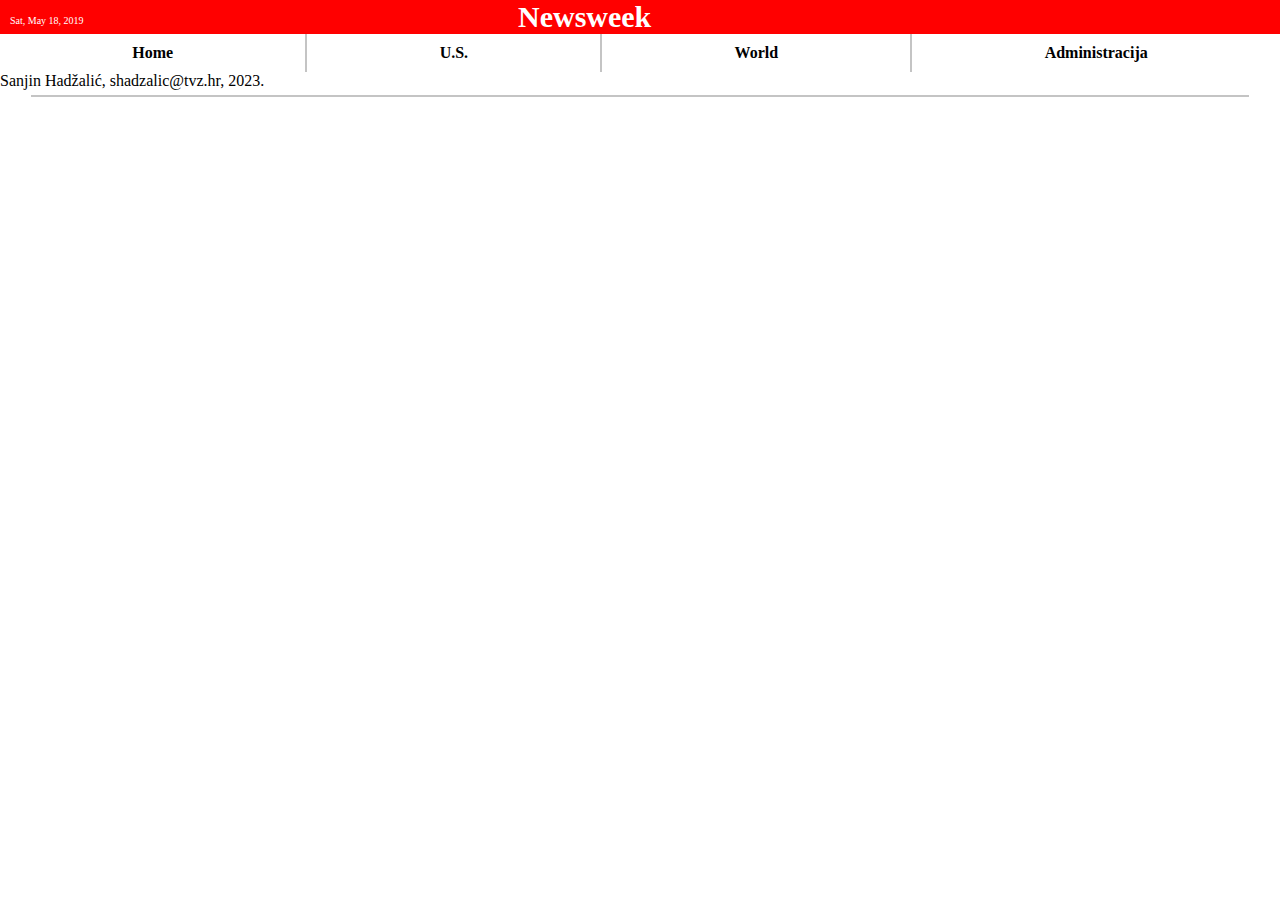
==== maher.html @ 5992df68 "this commit will add maher.html" ====
<!DOCTYPE html>
<hmtl>
    <head>
        <meta charset="UTF-8">
        <meta name="viewport" content="width=device-width, initial-scale=1.0">        
        <title>Naslovna strana</title>
        <link rel="stylesheet" type="text/css" href="style.css">
    </head>
    <body>
        <header>
            <div class="upperHeader">
                <p>Sat, May 18, 2019</p>
                <h1>Newsweek</h1>                
            </div>
            <div class="bottomHeader">
                <nav>
                    <ul>
                        <li><a href="index.html">Home</a></li>
                        <li><a href="">U.S.</a></li>
                        <li><a href="">World</a></li>
                        <li><a href="">Administracija</a></li>
                    </ul>
                </nav>
            </div>
        </header>
        <section class="row">
            
        </section>
        <footer>
            <p>
                Sanjin Hadžalić, shadzalic@tvz.hr, 2023.
            </p>
            <hr class="hrFooter">
        </footer>
    </body>
</hmtl>
---- style.css ----
@media screen and (max-width:1025px){
*{
    margin: 0;
}
.upperHeader{
  background-color: red;
  width: 100%;
  text-align: center;}
.upperHeader p{
  padding-top: 15px;
  padding-left: 10px;
  font-size: 10px;
  font-family: cursive;
  color: white;
}
.upperHeader h1{
  font-size: 30px;
  color: white;
  font-family: 'Times New Roman', Times, serif;
}
nav {
  background-color: white;
  width: 100%;
  height: 100%;
  float: left;
  list-style-type: none;
  margin: 0;
  padding: 0;
}
nav li {
  display: block;
  border-bottom: 2px dashed #c4c4c4;
}
nav li:last-child{
  border-bottom: 0;
}
nav a {
  display: block;
  color: black;
  text-align: center;
  padding: 14px 16px;
  text-decoration: none;
}
nav a:hover {
  color: red;
}
.hrMain{
  width: 95%;
  margin: auto;
  margin-top: 5px;
  border: 1px solid #c4c4c4;
  }
.row h2{
  color: red;
}
img{
    max-width: 100%;
}
.row h2{
  padding-left: 10px;
}
.row{
  flex-direction: column;
  justify-content: space-between;
}
.column{
  width: 97%;
  padding: 5px 5px 5px 5px ;

}
footer{
  height: 100px;
}
.hrFooter{
  width: 95%;
  margin: auto;
  margin-top: 5px;
  border: 1px solid #c4c4c4;
}

}
@media screen and (min-width: 1025px){
*{
    margin: 0;
}
.upperHeader{
  background-color: red;
  display: flex;
  width: 100%;
}
.upperHeader p{
  width: 40%;
  padding-top: 15px;
  padding-left: 10px;
  font-size: 10px;
  font-family: cursive;
  color: white;
}
.upperHeader h1{
  width: 60%;
  font-size: 30px;
  color: white;
  font-family: 'Times New Roman', Times, serif;
}
nav ul {
    list-style-type: none;
    margin: 0;
    padding: 0;
    display: flex;
    justify-content: space-between;
  }
  
nav ul li {
    flex-grow: 1;
    border-right: 2px solid #c4c4c4;
    display: inline-block;
    float: left;
    padding: 0 15px;
  }
nav ul li:last-child {
    border-right: 0;
  }
nav ul li a {
    display: block;
    text-decoration: none;
    text-align: center;
    padding: 10px;
    font-family: cursive;
    font-weight: bold;
    background-color: white;
    color: black;
  }
nav ul li a:hover{
  color: red;
}
.hrMain{
  width: 95%;
  margin: auto;
  margin-top: 5px;
  border: 1px solid #c4c4c4;
  }
.row h2{
  color: red;
}
img{
    max-width: 100%;
}
.row h2{
  padding-left: 10px;
}
.row::after{
  content: "";
  display: table;
  clear: both;
}
.column{
    float: left;
    width: 30.0%;
    padding: 15px;
}
.anchorArticle{
  text-decoration: none;
  color: black;
}
footer{
  height: 100px;
}
.hrFooter{
  width: 95%;
  margin: auto;
  margin-top: 5px;
  border: 1px solid #c4c4c4;
}
}
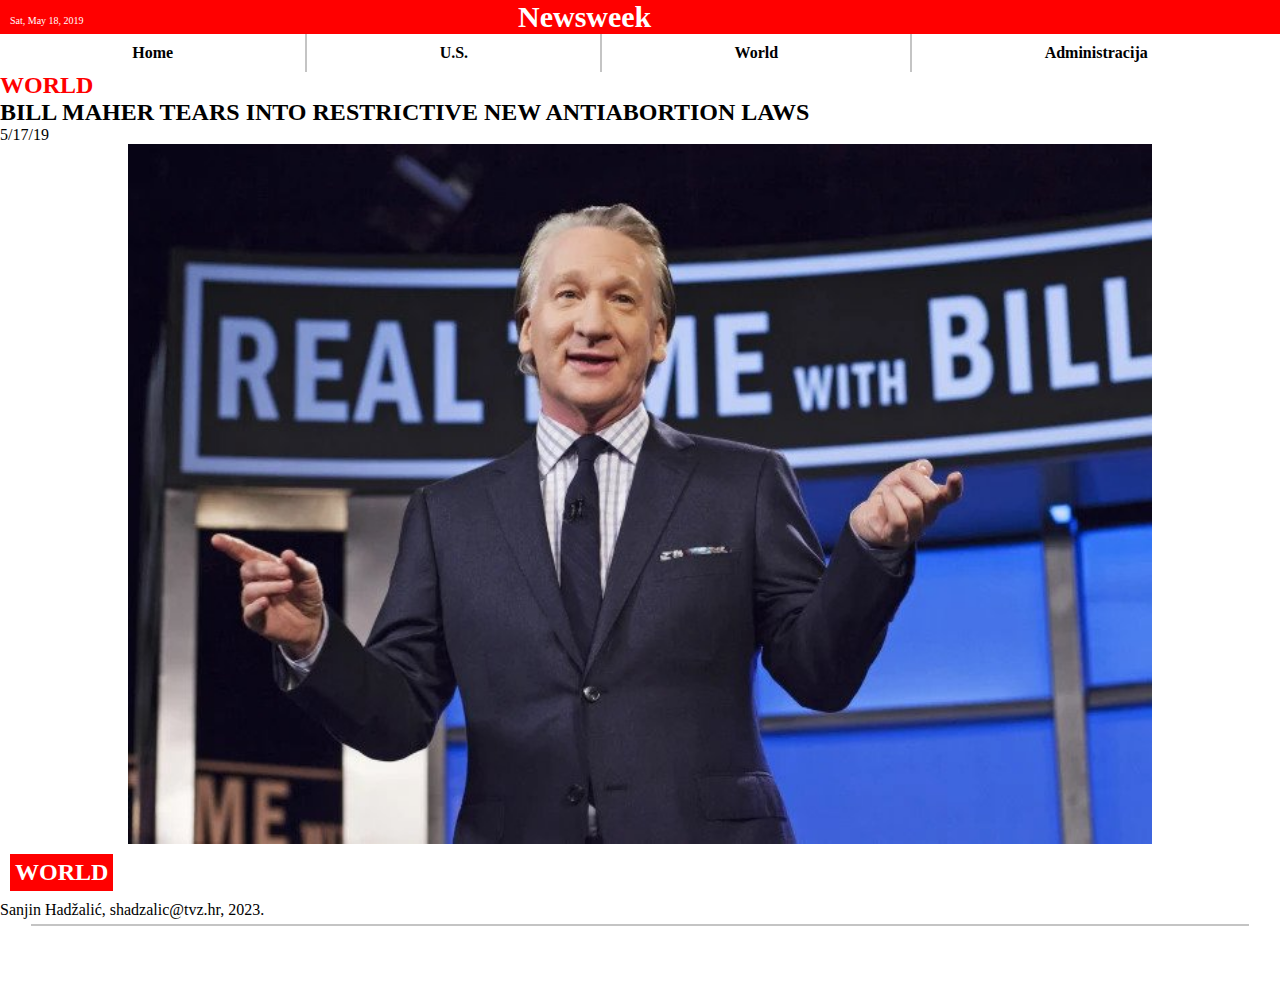
==== commit 244d01cb: "this commit will add features to maher.html" ====
--- a/maher.html
+++ b/maher.html
@@ -23,8 +23,20 @@
                 </nav>
             </div>
         </header>
-        <section class="row">
-            
+        <section class="articleSection">
+            <h2 style="color: red;">
+                WORLD
+            </h2>
+            <h2 class="articleTitle">
+                Bill Maher Tears Into Restrictive New AntiAbortion Laws
+            </h2>
+            <p>
+                5/17/19
+            </p>
+            <img src="images/maher.jpg" alt="maher" class="articleImage">
+            <h2 class="articleBttn">
+                WORLD
+            </h2> 
         </section>
         <footer>
             <p>
--- a/style.css
+++ b/style.css
@@ -162,6 +162,24 @@
   text-decoration: none;
   color: black;
 }
+.articleBttn{
+  color: white;
+  background-color: red;
+  padding: 5px;
+  margin: 10px;
+  display: inline-block;
+}
+.articleTitle{
+  color: black;
+  text-transform: uppercase;
+}
+.articleImage{
+  display: block;
+  margin-left: auto;
+  margin-right: auto;
+  width: 80%;
+  height: 700px;
+}
 footer{
   height: 100px;
 }
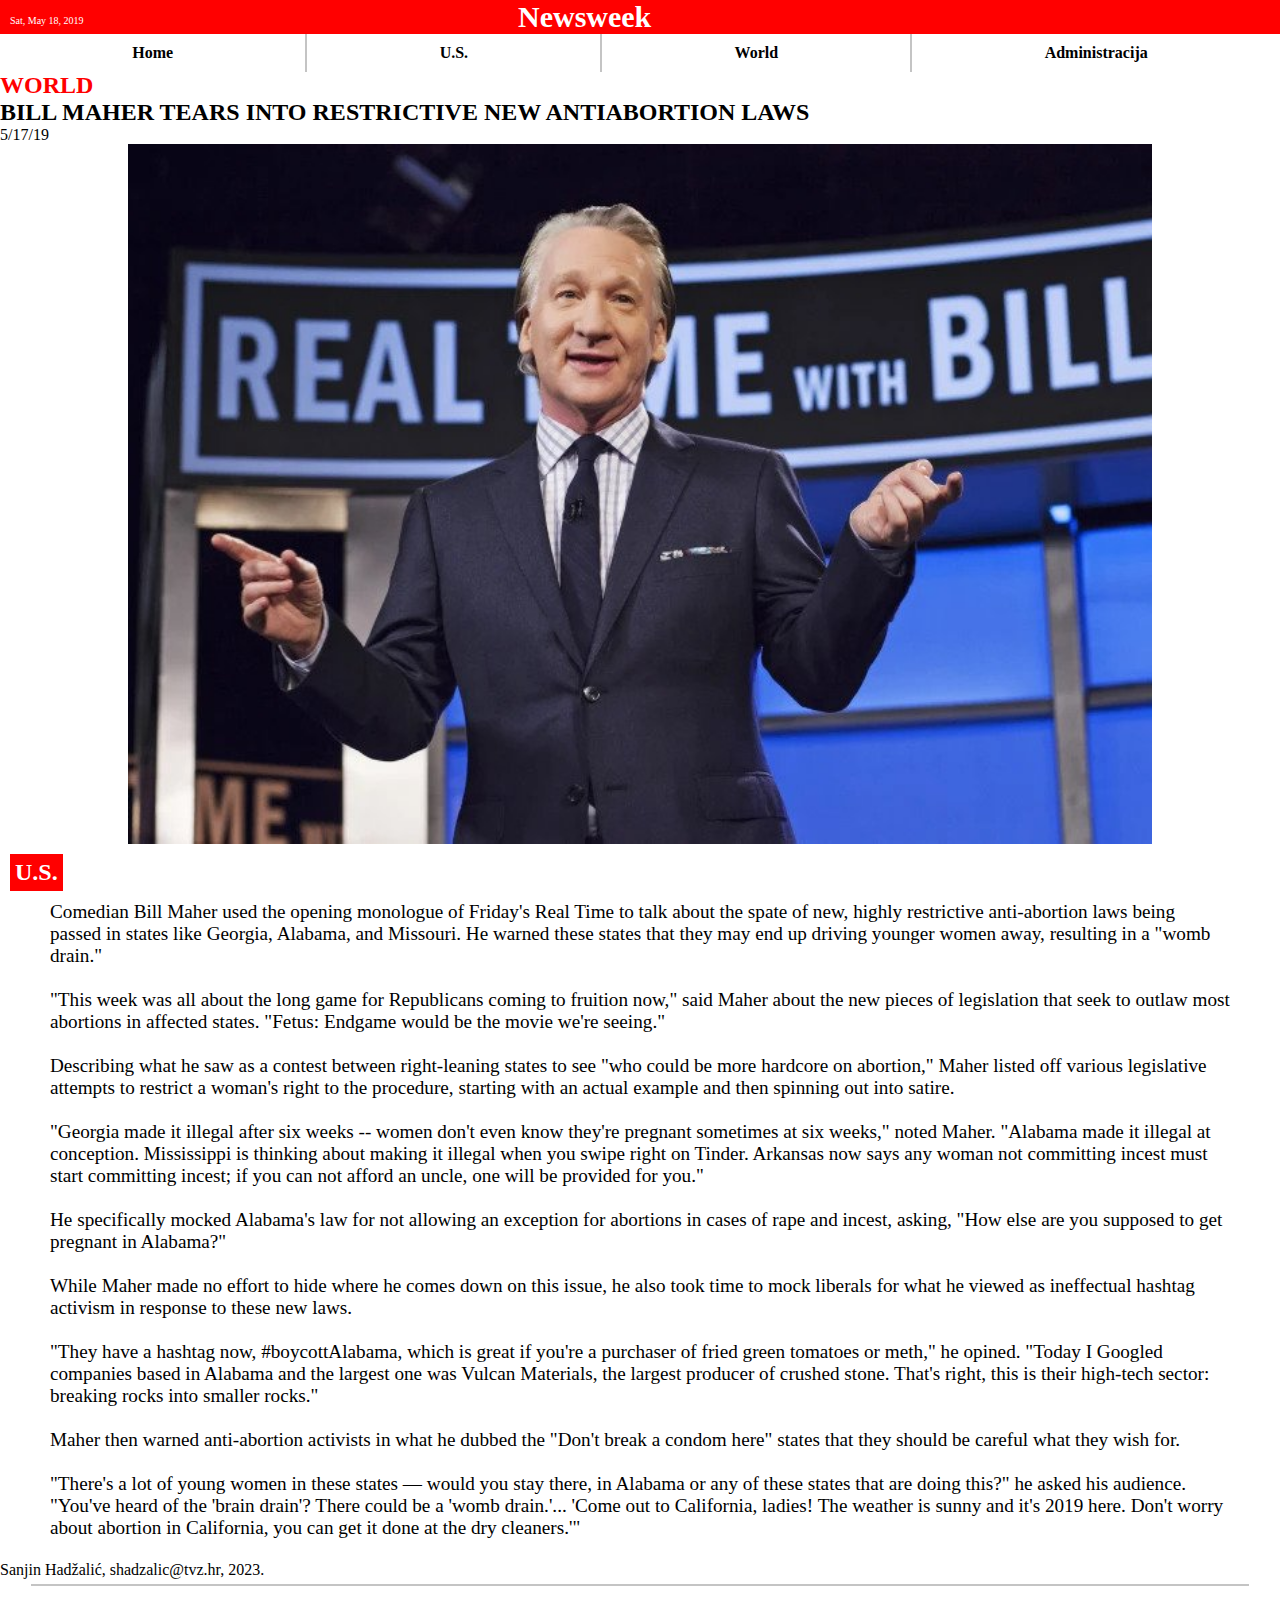
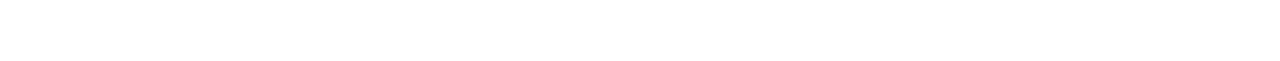
==== commit 96c6311c: "add text in maher.html article" ====
--- a/maher.html
+++ b/maher.html
@@ -35,8 +35,19 @@
             </p>
             <img src="images/maher.jpg" alt="maher" class="articleImage">
             <h2 class="articleBttn">
-                WORLD
+                U.S.
             </h2> 
+            <p class="articleContent">
+                Comedian Bill Maher used the opening monologue of Friday's Real Time to talk about the spate of new, highly restrictive anti-abortion laws being passed in states like Georgia, Alabama, and Missouri. He warned these states that they may end up driving younger women away, resulting in a "womb drain."<br><br>
+                "This week was all about the long game for Republicans coming to fruition now," said Maher about the new pieces of legislation that seek to outlaw most abortions in affected states. "Fetus: Endgame would be the movie we're seeing."<br><br>
+                Describing what he saw as a contest between right-leaning states to see "who could be more hardcore on abortion," Maher listed off various legislative attempts to restrict a woman's right to the procedure, starting with an actual example and then spinning out into satire.<br><br>
+                "Georgia made it illegal after six weeks -- women don't even know they're pregnant sometimes at six weeks," noted Maher. "Alabama made it illegal at conception. Mississippi is thinking about making it illegal when you swipe right on Tinder. Arkansas now says any woman not committing incest must start committing incest; if you can not afford an uncle, one will be provided for you."<br><br>
+                He specifically mocked Alabama's law for not allowing an exception for abortions in cases of rape and incest, asking, "How else are you supposed to get pregnant in Alabama?"<br><br>
+                While Maher made no effort to hide where he comes down on this issue, he also took time to mock liberals for what he viewed as ineffectual hashtag activism in response to these new laws.<br><br>
+                "They have a hashtag now, #boycottAlabama, which is great if you're a purchaser of fried green tomatoes or meth," he opined. "Today I Googled companies based in Alabama and the largest one was Vulcan Materials, the largest producer of crushed stone. That's right, this is their high-tech sector: breaking rocks into smaller rocks."<br><br>
+                Maher then warned anti-abortion activists in what he dubbed the "Don't break a condom here" states that they should be careful what they wish for.<br><br>
+                "There's a lot of young women in these states — would you stay there, in Alabama or any of these states that are doing this?" he asked his audience. "You've heard of the 'brain drain'? There could be a 'womb drain.'... 'Come out to California, ladies! The weather is sunny and it's 2019 here. Don't worry about abortion in California, you can get it done at the dry cleaners.'"<br><br>
+            </p>
         </section>
         <footer>
             <p>
--- a/style.css
+++ b/style.css
@@ -180,6 +180,12 @@
   width: 80%;
   height: 700px;
 }
+.articleContent{
+  display: block;
+  margin-left: 50px;
+  margin-right: 50px;
+  font-size: larger;
+}
 footer{
   height: 100px;
 }
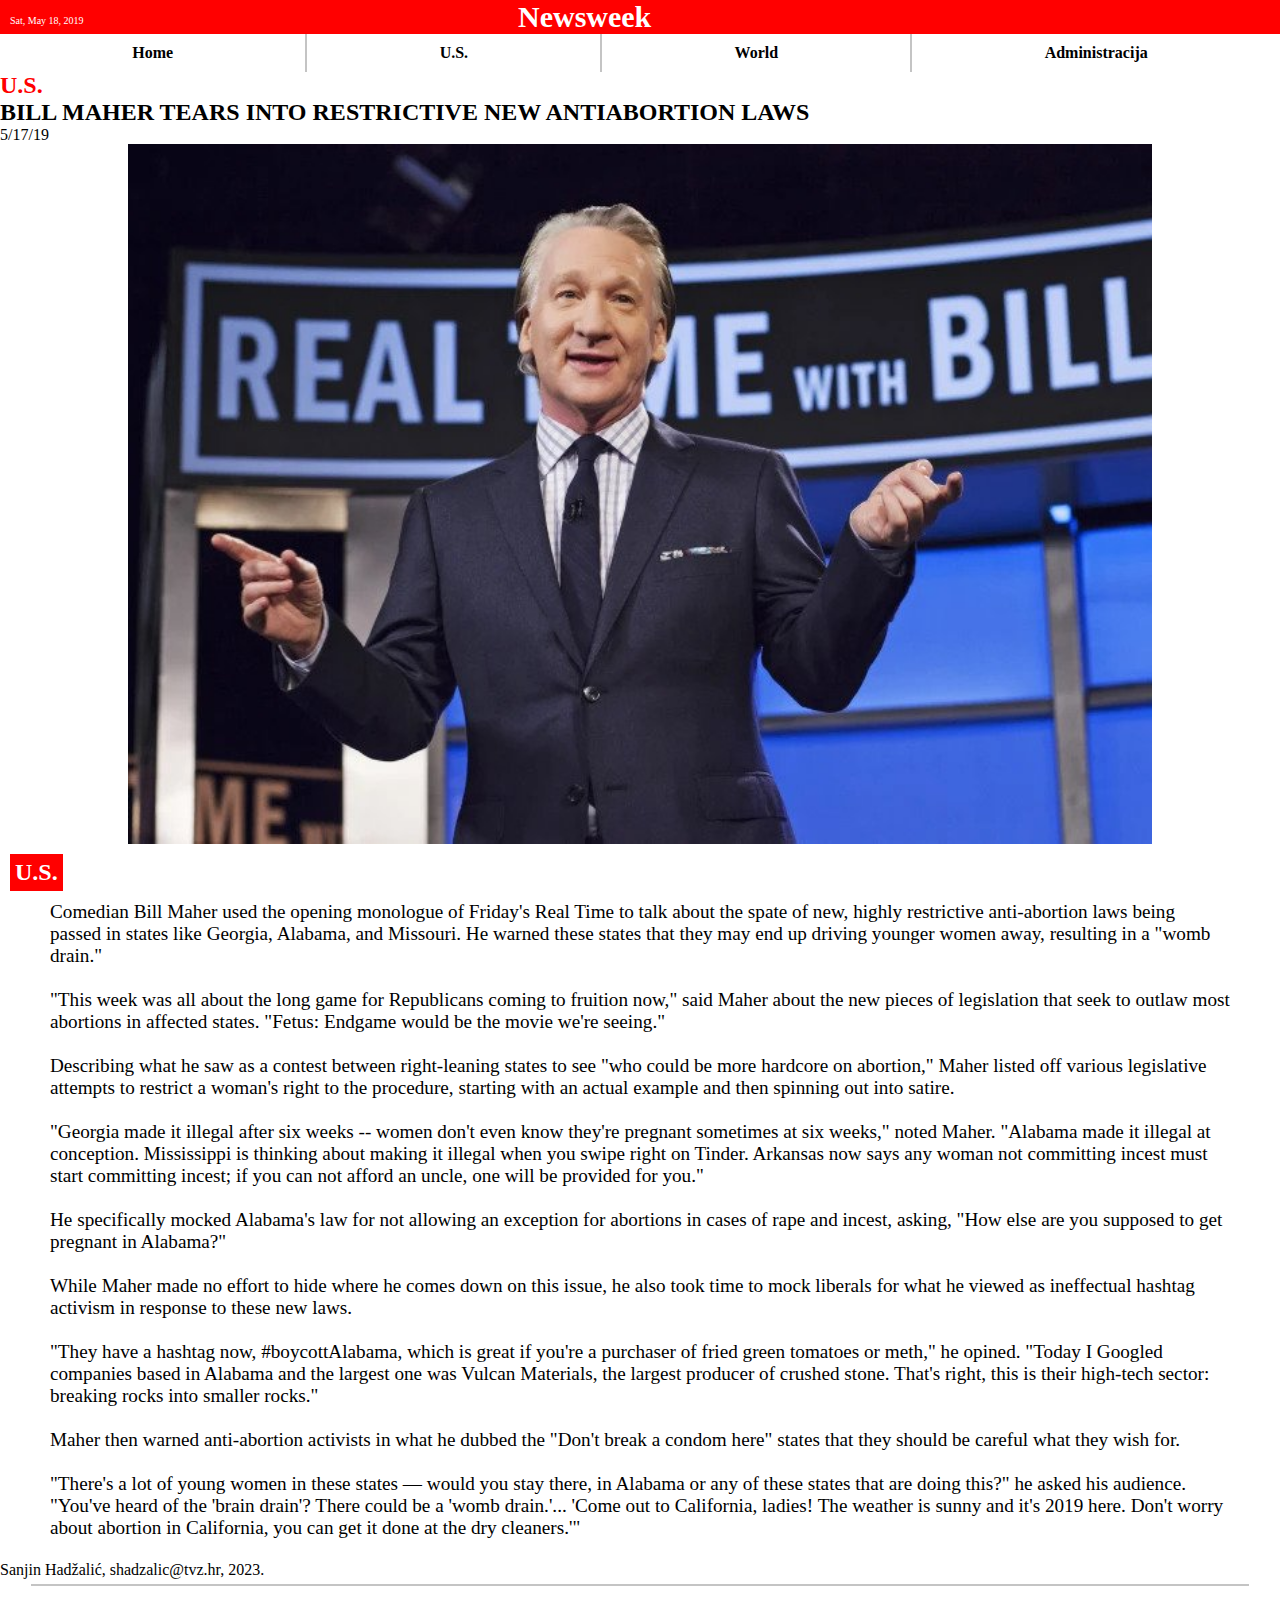
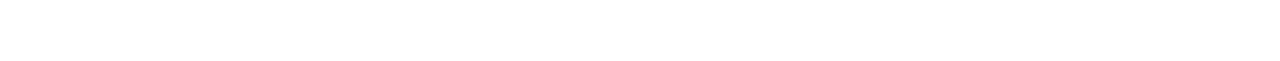
==== commit 750f13a0: "This commit will add eurovision.html && navy.html" ====
--- a/maher.html
+++ b/maher.html
@@ -3,7 +3,7 @@
     <head>
         <meta charset="UTF-8">
         <meta name="viewport" content="width=device-width, initial-scale=1.0">        
-        <title>Naslovna strana</title>
+        <title>Maher</title>
         <link rel="stylesheet" type="text/css" href="style.css">
     </head>
     <body>
@@ -25,7 +25,7 @@
         </header>
         <section class="articleSection">
             <h2 style="color: red;">
-                WORLD
+                U.S.
             </h2>
             <h2 class="articleTitle">
                 Bill Maher Tears Into Restrictive New AntiAbortion Laws
